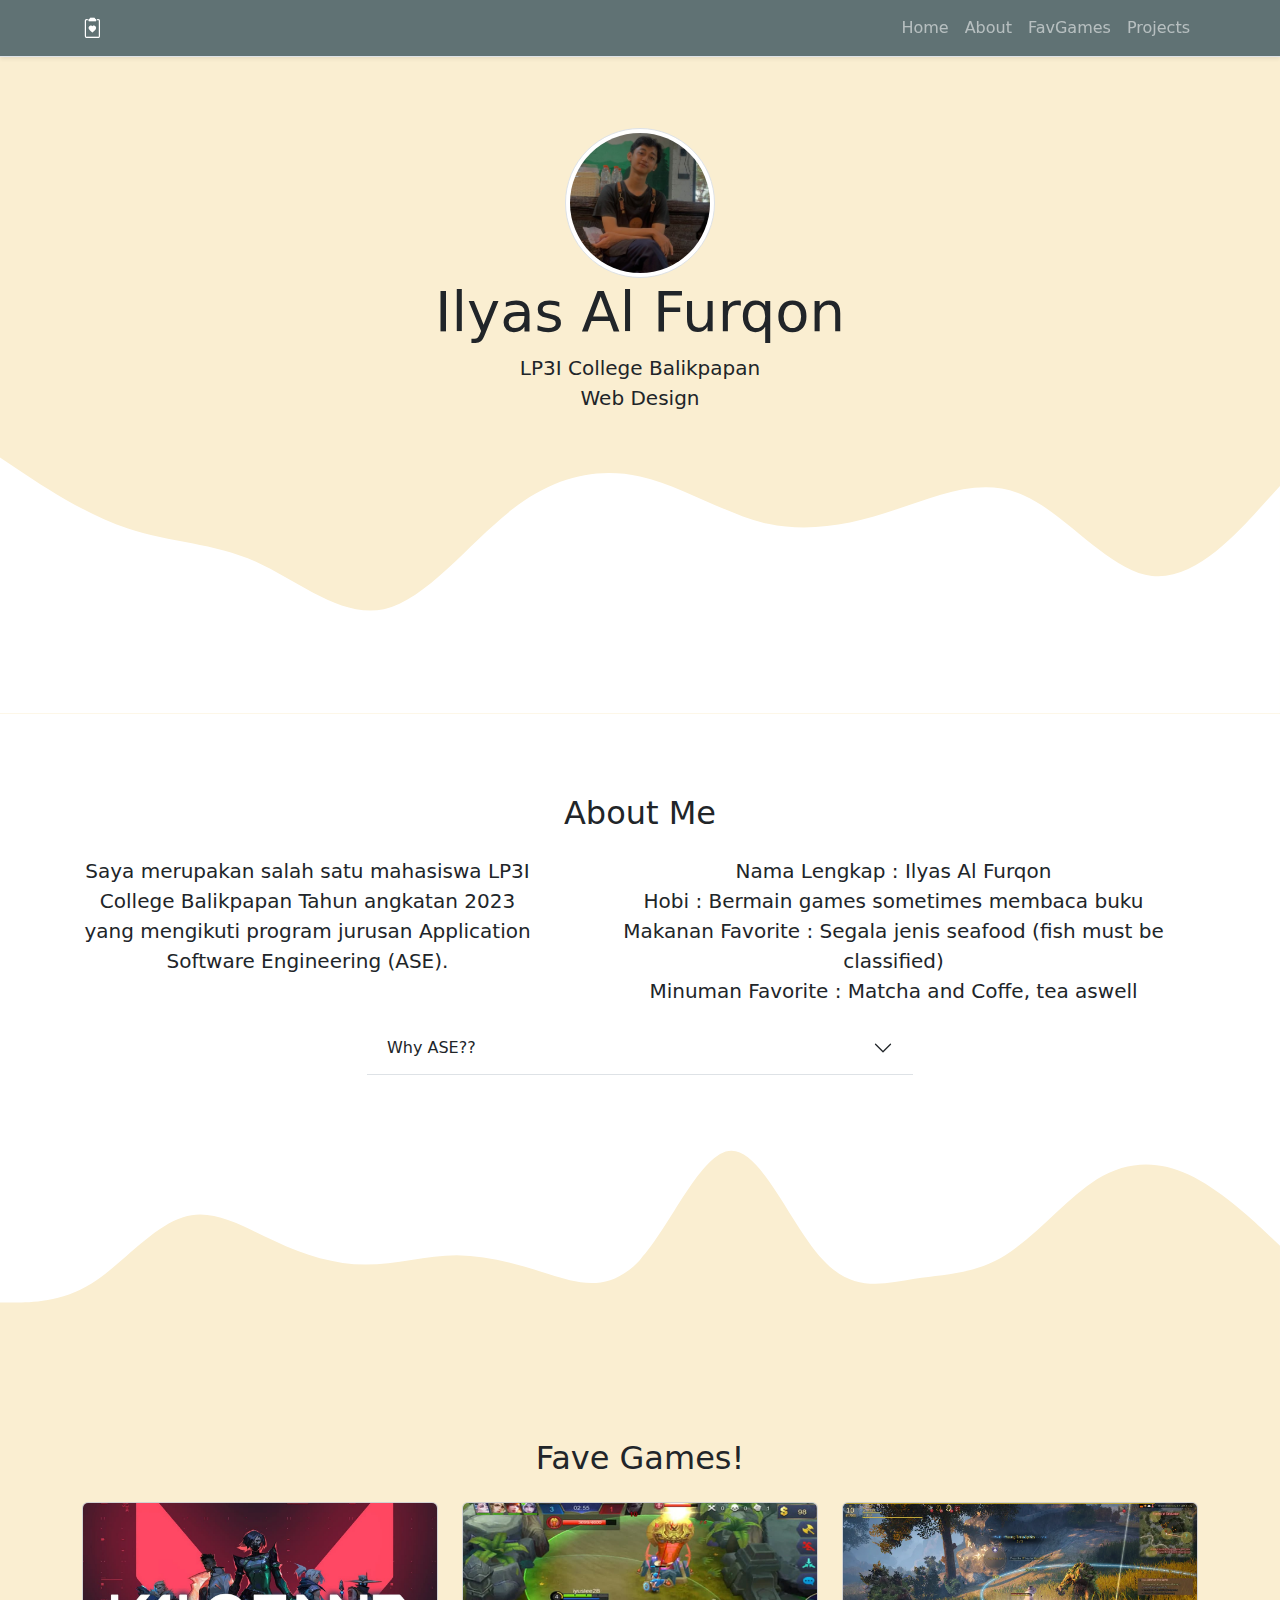
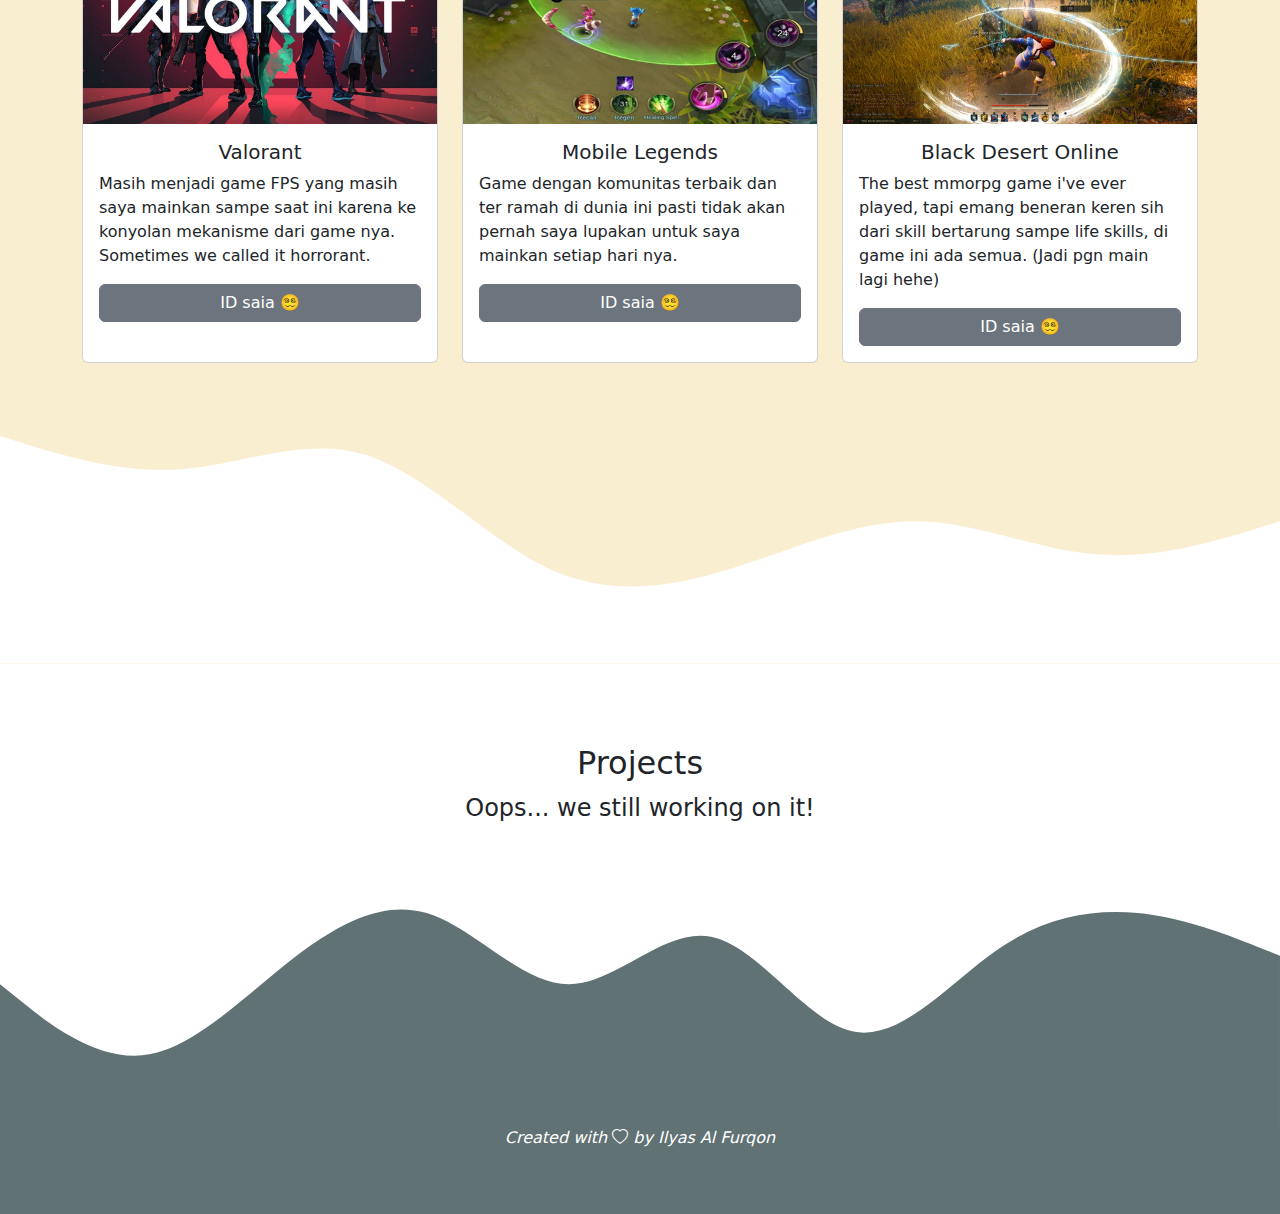
==== index.html @ db79de11 "mengganti nama file index" ====
<!DOCTYPE html>
<html lang="en">
  <head>
    <link rel="stylesheet" href="bootstrap/css/bootstrap.min.css" />
    <link rel="stylesheet" href="https://cdn.jsdelivr.net/npm/bootstrap-icons@1.11.3/font/bootstrap-icons.min.css" />
    <link rel="stylesheet" href="style.css" />
    <meta charset="UTF-8" />
    <meta name="viewport" content="width=device-width, initial-scale=1" />
    <title>AboutMe</title>
  </head>
  <body>
    <!-- NAVBAR -->
    <nav class="navbar navbar-expand-lg navbar-dark navbar border-bottom border-body shadow-sm fixed-top" style="background-color: #607274">
      <div class="container">
        <a class="navbar-brand" href="index.html"><i class="bi bi-clipboard2-heart text-center text"></i> </a>
        <button class="navbar-toggler" type="button" data-bs-toggle="collapse" data-bs-target="#navbarNav" aria-controls="navbarNav" aria-expanded="false" aria-label="Toggle navigation">
          <span class="navbar-toggler-icon"></span>
        </button>
        <div class="collapse navbar-collapse" id="navbarNav">
          <ul class="navbar-nav ms-auto">
            <li class="nav-item">
              <a class="nav-link" aria-current="page" href="index.html">Home</a>
            </li>
            <li class="nav-item">
              <a class="nav-link" aria-current="page" href="#about">About</a>
            </li>
            <li class="nav-item">
              <a class="nav-link" href="#card">FavGames</a>
            </li>
            <li class="nav-item">
              <a class="nav-link" href="#project">Projects</a>
            </li>
          </ul>
        </div>
      </div>
    </nav>
    <!-- NAVBAR END -->

    <!-- Jumbotron -->
    <section class="jumbotron text-center">
      <img class="rounded-circle img-thumbnail" src="assets/pinsen.jpg" alt="Ilyas Al Furqon" width="150" height="150" />
      <h1 class="display-4">Ilyas Al Furqon</h1>
      <p class="lead fs-5">LP3I College Balikpapan <br />Web Design</p>
      <svg xmlns="http://www.w3.org/2000/svg" viewBox="0 0 1440 320">
        <path
          fill="#ffffff"
          fill-opacity="1"
          d="M0,32L24,48C48,64,96,96,144,112C192,128,240,128,288,149.3C336,171,384,213,432,202.7C480,192,528,128,576,90.7C624,53,672,43,720,53.3C768,64,816,96,864,106.7C912,117,960,107,1008,90.7C1056,75,1104,53,1152,74.7C1200,96,1248,160,1296,165.3C1344,171,1392,117,1416,90.7L1440,64L1440,320L1416,320C1392,320,1344,320,1296,320C1248,320,1200,320,1152,320C1104,320,1056,320,1008,320C960,320,912,320,864,320C816,320,768,320,720,320C672,320,624,320,576,320C528,320,480,320,432,320C384,320,336,320,288,320C240,320,192,320,144,320C96,320,48,320,24,320L0,320Z"
        ></path>
      </svg>
    </section>
    <!-- JUMBOTRON END -->

    <!-- ABOUT -->
    <section id="about">
      <div class="container">
        <div class="row text-center mb-3">
          <div class="col">
            <h2>About Me</h2>
          </div>
        </div>
        <div class="row text-center row justify-content-center fs-5">
          <div class="col-md-5">
            <p>Saya merupakan salah satu mahasiswa LP3I College Balikpapan Tahun angkatan 2023 yang mengikuti program jurusan Application Software Engineering (ASE).</p>
          </div>
          <div class="col-md-7">
            <ul type="none">
              <li>Nama Lengkap : Ilyas Al Furqon</li>
              <li>Hobi : Bermain games sometimes membaca buku</li>
              <li>Makanan Favorite : Segala jenis seafood (fish must be classified)</li>
              <li>Minuman Favorite : Matcha and Coffe, tea aswell</li>
            </ul>
          </div>
          <!-- ACCORDION -->
          <div class="col-md-6">
            <div class="accordion accordion-flush" id="accordionFlushExample">
              <div class="accordion-item">
                <h2 class="accordion-header">
                  <button class="accordion-button collapsed" type="button" data-bs-toggle="collapse" data-bs-target="#flush-collapseOne" aria-expanded="false" aria-controls="flush-collapseOne">Why ASE??</button>
                </h2>
              </div>
              <div id="flush-collapseOne" class="accordion-collapse collapse" data-bs-parent="#accordionFlushExample">
                <div class="accordion-body">
                  Karena saya suka komputer, saya ingin tahu bagaimana cara seorang manusia bisa membuat sebuah program, saya ingin tahu bagaimana seseorang menemukan hal baru yang mungkin saja ide itu tidak pernah terpikirkan oleh manusia
                  manusia lain bahkan di cap remeh oleh orang lain.
                </div>
              </div>
            </div>
          </div>
          <!-- ACCORDION END -->
        </div>
      </div>
      <svg xmlns="http://www.w3.org/2000/svg" viewBox="0 0 1440 320">
        <path
          fill="#FAEED1"
          fill-opacity="1"
          d="M0,256L17.1,256C34.3,256,69,256,103,234.7C137.1,213,171,171,206,160C240,149,274,171,309,186.7C342.9,203,377,213,411,213.3C445.7,213,480,203,514,202.7C548.6,203,583,213,617,224C651.4,235,686,245,720,208C754.3,171,789,85,823,85.3C857.1,85,891,171,926,208C960,245,994,235,1029,229.3C1062.9,224,1097,224,1131,202.7C1165.7,181,1200,139,1234,117.3C1268.6,96,1303,96,1337,112C1371.4,128,1406,160,1423,176L1440,192L1440,320L1422.9,320C1405.7,320,1371,320,1337,320C1302.9,320,1269,320,1234,320C1200,320,1166,320,1131,320C1097.1,320,1063,320,1029,320C994.3,320,960,320,926,320C891.4,320,857,320,823,320C788.6,320,754,320,720,320C685.7,320,651,320,617,320C582.9,320,549,320,514,320C480,320,446,320,411,320C377.1,320,343,320,309,320C274.3,320,240,320,206,320C171.4,320,137,320,103,320C68.6,320,34,320,17,320L0,320Z"
        ></path>
      </svg>
    </section>
    <!-- ABOUT END -->

    <!-- CARD -->
    <section id="card">
      <div class="container">
        <div class="row text-center mb-3">
          <div class="col">
            <h2>Fave Games!</h2>
          </div>
        </div>
        <div class="row">
          <!-- CARD 1 -->
          <div class="col-md-4 mb-3">
            <div class="card h-100">
              <img src="assets/gamespic/paloran.jpg" class="card-img-top" alt="Valorant" />
              <div class="card-body">
                <h5 class="card-text text-center">Valorant</h5>
                <p>Masih menjadi game FPS yang masih saya mainkan sampe saat ini karena ke konyolan mekanisme dari game nya. Sometimes we called it horrorant.</p>
                <button type="button" class="btn btn-secondary col-12" data-bs-container="body" data-bs-toggle="popover" data-bs-placement="bottom" data-bs-content="7zUcon#deez">ID saia 😵‍💫</button>
              </div>
            </div>
          </div>

          <!-- CARD 1 END -->
          <!-- CARD 2 -->
          <div class="col-md-4 mb-3">
            <div class="card h-100">
              <img src="assets/gamespic/mobellejen.jpg" class="card-img-top" alt="MobileLegends" />
              <div class="card-body">
                <h5 class="card-text text-center">Mobile Legends</h5>
                <p>Game dengan komunitas terbaik dan ter ramah di dunia ini pasti tidak akan pernah saya lupakan untuk saya mainkan setiap hari nya.</p>
                <button type="button" class="btn btn-secondary col-12" data-bs-container="body" data-bs-toggle="popover" data-bs-placement="bottom" data-bs-content="467672935">ID saia 😵‍💫</button>
              </div>
            </div>
          </div>
          <!-- CARD 2 END -->
          <!-- CARD 3 -->
          <div class="col-md-4 mb-3">
            <div class="card h-100">
              <img src="assets/gamespic/bdo.webp" class="card-img-top" alt="BlackDesertOnline" />
              <div class="card-body">
                <h5 class="card-text text-center">Black Desert Online</h5>
                <p>The best mmorpg game i've ever played, tapi emang beneran keren sih dari skill bertarung sampe life skills, di game ini ada semua. (Jadi pgn main lagi hehe)</p>
                <button type="button" class="btn btn-secondary col-12" data-bs-container="body" data-bs-toggle="popover" data-bs-placement="bottom" data-bs-content="1069206652(on steam)">ID saia 😵‍💫</button>
              </div>
            </div>
            <!-- CARD 3 END -->
          </div>
        </div>
      </div>
      <svg xmlns="http://www.w3.org/2000/svg" viewBox="0 0 1440 320">
        <path
          fill="#ffffff"
          fill-opacity="1"
          d="M0,64L34.3,74.7C68.6,85,137,107,206,101.3C274.3,96,343,64,411,85.3C480,107,549,181,617,213.3C685.7,245,754,235,823,213.3C891.4,192,960,160,1029,160C1097.1,160,1166,192,1234,197.3C1302.9,203,1371,181,1406,170.7L1440,160L1440,320L1405.7,320C1371.4,320,1303,320,1234,320C1165.7,320,1097,320,1029,320C960,320,891,320,823,320C754.3,320,686,320,617,320C548.6,320,480,320,411,320C342.9,320,274,320,206,320C137.1,320,69,320,34,320L0,320Z"
        ></path>
      </svg>
    </section>
    <!-- CARD END -->

    <!-- PROJECTS -->
    <section id="project">
      <div class="text-center mb-3">
        <div class="col">
          <h2>Projects</h2>
        </div>
        <div class="col fs-4">
          <p>Oops... we still working on it!</p>
        </div>
      </div>
      <svg xmlns="http://www.w3.org/2000/svg" viewBox="0 0 1440 320">
        <path
          fill="#607274"
          fill-opacity="1"
          d="M0,160L26.7,181.3C53.3,203,107,245,160,240C213.3,235,267,181,320,138.7C373.3,96,427,64,480,80C533.3,96,587,160,640,160C693.3,160,747,96,800,106.7C853.3,117,907,203,960,213.3C1013.3,224,1067,160,1120,122.7C1173.3,85,1227,75,1280,80C1333.3,85,1387,107,1413,117.3L1440,128L1440,320L1413.3,320C1386.7,320,1333,320,1280,320C1226.7,320,1173,320,1120,320C1066.7,320,1013,320,960,320C906.7,320,853,320,800,320C746.7,320,693,320,640,320C586.7,320,533,320,480,320C426.7,320,373,320,320,320C266.7,320,213,320,160,320C106.7,320,53,320,27,320L0,320Z"
        ></path>
      </svg>
    </section>
    <!-- PROJECTS END -->

    <!-- FOOTER -->
    <footer class="text-white pb-5" style="background-color: #607274">
      <p class="text-center">
        <i>
          Created with <i class="bi bi-heart"></i> by
          <a href="https://www.instagram.com/ilyucon/" class="link-offset-2 link-offset-3-hover link-underline link-underline-opacity-0 link-underline-opacity-75-hover text-white">Ilyas Al Furqon</a>
        </i>
      </p>
    </footer>
    <!-- FOOTER END -->
    <script type="text/javascript" src="https://cdnjs.cloudflare.com/ajax/libs/jquery/3.2.1/jquery.min.js"></script>
    <script type="text/javascript" src="https://cdn.jsdelivr.net/npm/bootstrap@5.0.1/dist/js/bootstrap.bundle.min.js"></script>
    <script type="text/javascript">
      const popoverTriggerList = document.querySelectorAll('[data-bs-toggle="popover"]');
      const popoverList = [...popoverTriggerList].map((popoverTriggerEl) => new bootstrap.Popover(popoverTriggerEl));
    </script>
    <script src="https://cdn.jsdelivr.net/npm/bootstrap@5.3.3/dist/js/bootstrap.bundle.min.js" integrity="sha384-YvpcrYf0tY3lHB60NNkmXc5s9fDVZLESaAA55NDzOxhy9GkcIdslK1eN7N6jIeHz" crossorigin="anonymous"></script>
    <script src="https://cdn.jsdelivr.net/npm/bootstrap@5.3.3/dist/js/bootstrap.bundle.min.js" integrity="sha384-YvpcrYf0tY3lHB60NNkmXc5s9fDVZLESaAA55NDzOxhy9GkcIdslK1eN7N6jIeHz" crossorigin="anonymous"></script>
  </body>
</html>
---- style.css ----
.jumbotron {
  padding-top: 8rem;
  background-color: #faeed1;
}

#card {
  background-color: #faeed1;
}

section {
  padding-top: 5rem;
}
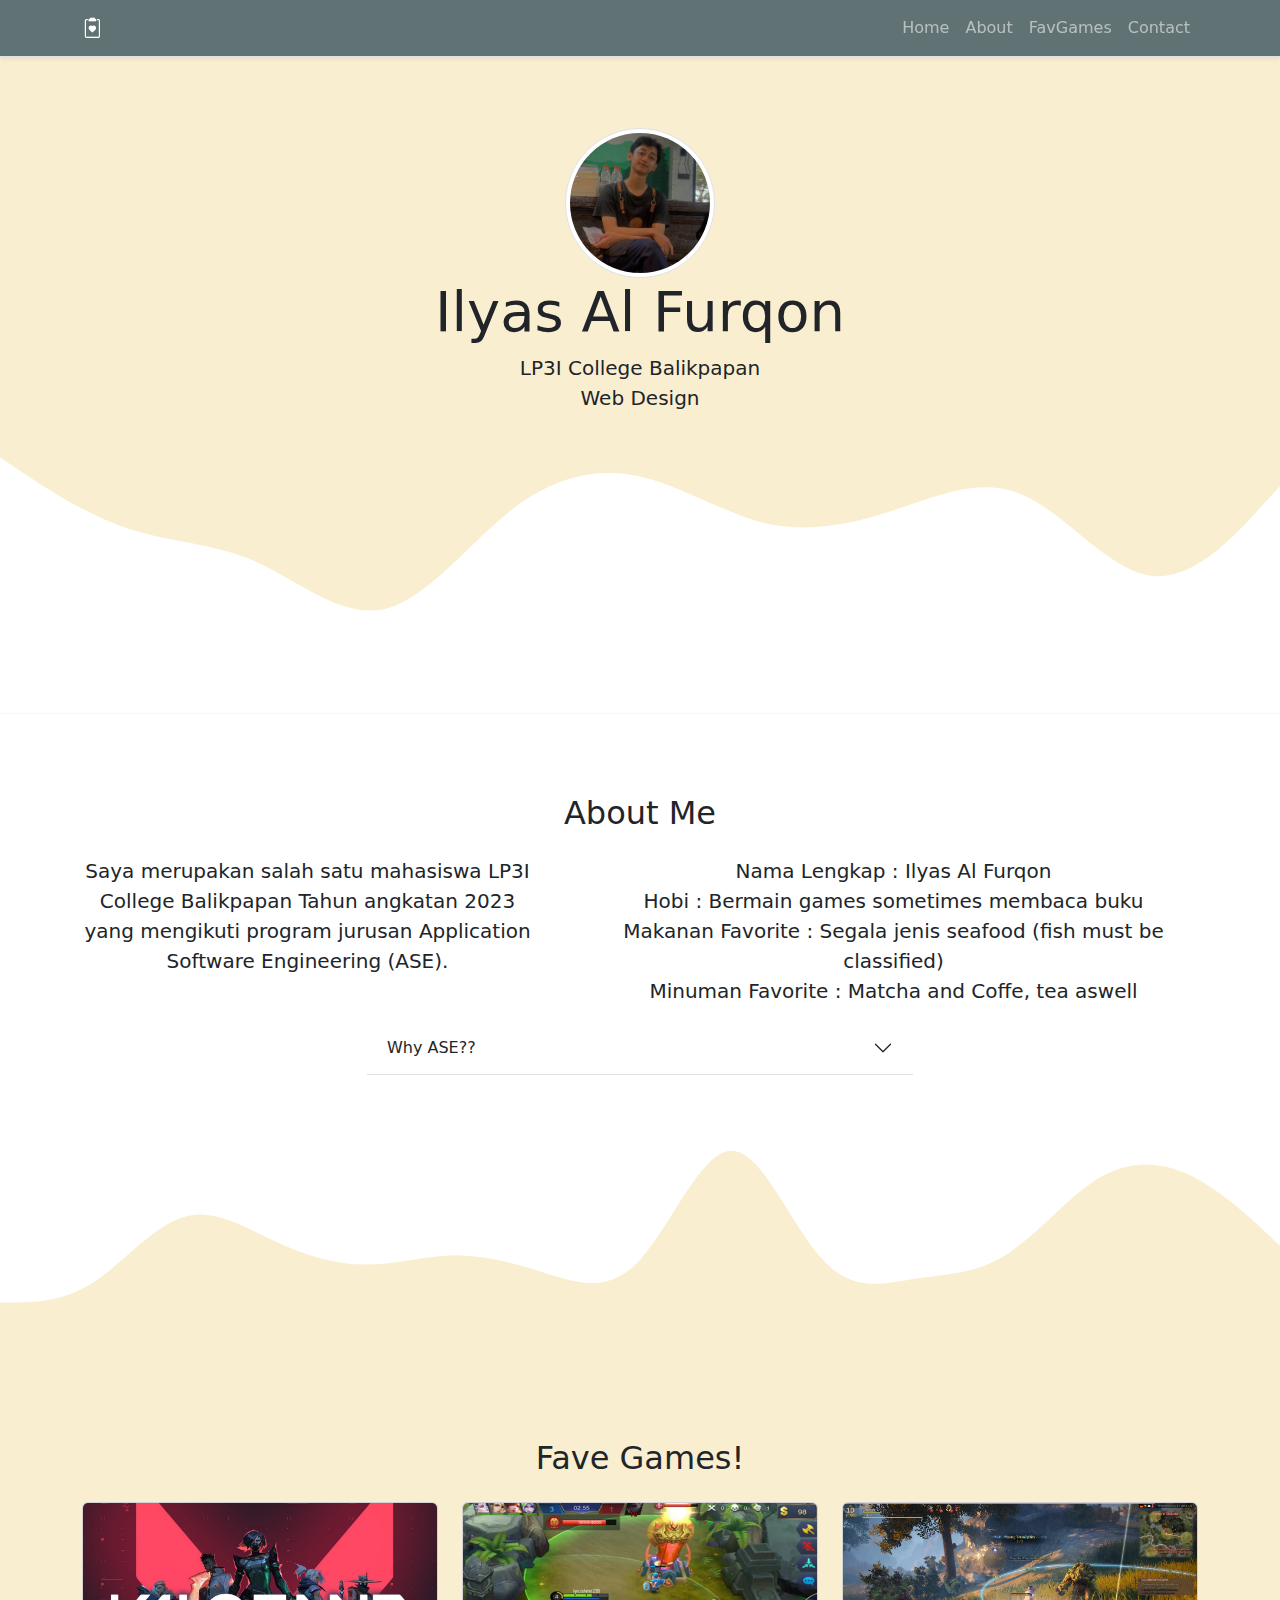
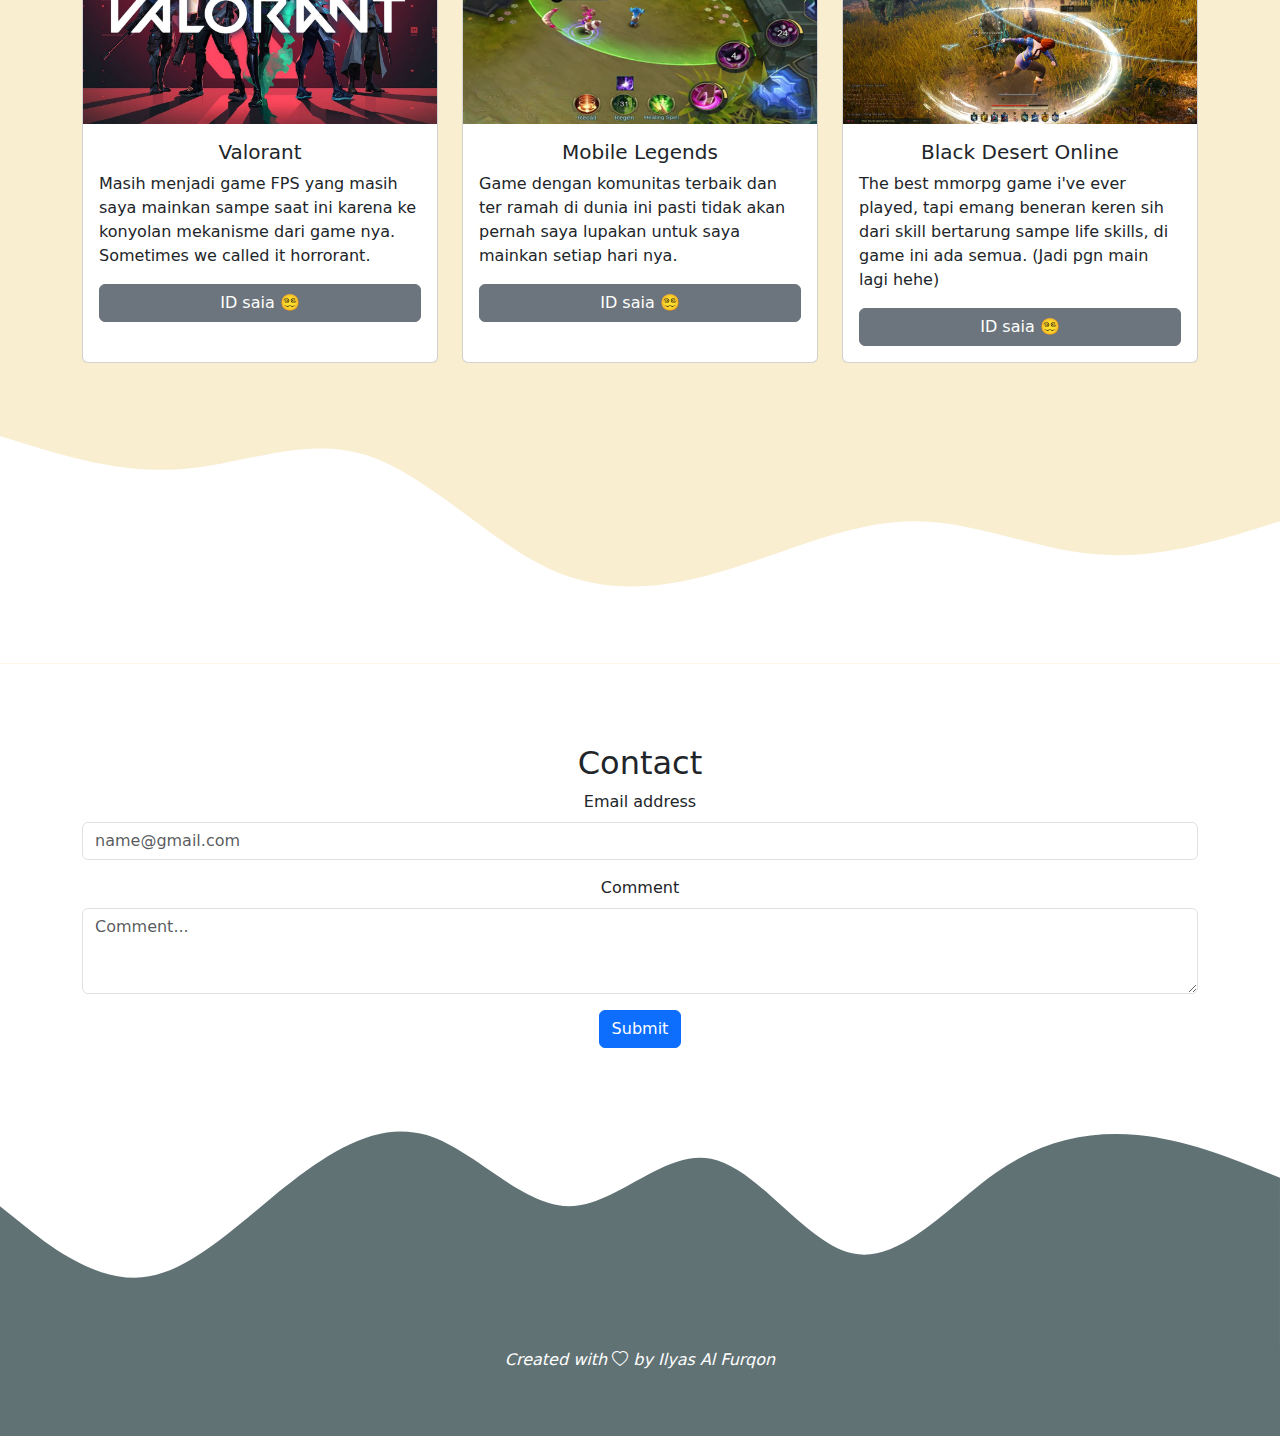
==== commit 9164100c: "menambahkan fitur  pada form contact agar bisa di rekam melalui google sheet" ====
--- a/index.html
+++ b/index.html
@@ -6,7 +6,7 @@
     <link rel="stylesheet" href="style.css" />
     <meta charset="UTF-8" />
     <meta name="viewport" content="width=device-width, initial-scale=1" />
-    <title>AboutMe</title>
+    <title>MyPortofolio</title>
   </head>
   <body>
     <!-- NAVBAR -->
@@ -19,7 +19,7 @@
         <div class="collapse navbar-collapse" id="navbarNav">
           <ul class="navbar-nav ms-auto">
             <li class="nav-item">
-              <a class="nav-link" aria-current="page" href="index.html">Home</a>
+              <a class="nav-link" aria-current="page" href="#jumbotron">Home</a>
             </li>
             <li class="nav-item">
               <a class="nav-link" aria-current="page" href="#about">About</a>
@@ -28,7 +28,7 @@
               <a class="nav-link" href="#card">FavGames</a>
             </li>
             <li class="nav-item">
-              <a class="nav-link" href="#project">Projects</a>
+              <a class="nav-link" href="#contact">Contact</a>
             </li>
           </ul>
         </div>
@@ -37,7 +37,7 @@
     <!-- NAVBAR END -->
 
     <!-- Jumbotron -->
-    <section class="jumbotron text-center">
+    <section id="jumbotron" class="jumbotron text-center">
       <img class="rounded-circle img-thumbnail" src="assets/pinsen.jpg" alt="Ilyas Al Furqon" width="150" height="150" />
       <h1 class="display-4">Ilyas Al Furqon</h1>
       <p class="lead fs-5">LP3I College Balikpapan <br />Web Design</p>
@@ -45,8 +45,7 @@
         <path
           fill="#ffffff"
           fill-opacity="1"
-          d="M0,32L24,48C48,64,96,96,144,112C192,128,240,128,288,149.3C336,171,384,213,432,202.7C480,192,528,128,576,90.7C624,53,672,43,720,53.3C768,64,816,96,864,106.7C912,117,960,107,1008,90.7C1056,75,1104,53,1152,74.7C1200,96,1248,160,1296,165.3C1344,171,1392,117,1416,90.7L1440,64L1440,320L1416,320C1392,320,1344,320,1296,320C1248,320,1200,320,1152,320C1104,320,1056,320,1008,320C960,320,912,320,864,320C816,320,768,320,720,320C672,320,624,320,576,320C528,320,480,320,432,320C384,320,336,320,288,320C240,320,192,320,144,320C96,320,48,320,24,320L0,320Z"
-        ></path>
+          d="M0,32L24,48C48,64,96,96,144,112C192,128,240,128,288,149.3C336,171,384,213,432,202.7C480,192,528,128,576,90.7C624,53,672,43,720,53.3C768,64,816,96,864,106.7C912,117,960,107,1008,90.7C1056,75,1104,53,1152,74.7C1200,96,1248,160,1296,165.3C1344,171,1392,117,1416,90.7L1440,64L1440,320L1416,320C1392,320,1344,320,1296,320C1248,320,1200,320,1152,320C1104,320,1056,320,1008,320C960,320,912,320,864,320C816,320,768,320,720,320C672,320,624,320,576,320C528,320,480,320,432,320C384,320,336,320,288,320C240,320,192,320,144,320C96,320,48,320,24,320L0,320Z"></path>
       </svg>
     </section>
     <!-- JUMBOTRON END -->
@@ -94,8 +93,7 @@
         <path
           fill="#FAEED1"
           fill-opacity="1"
-          d="M0,256L17.1,256C34.3,256,69,256,103,234.7C137.1,213,171,171,206,160C240,149,274,171,309,186.7C342.9,203,377,213,411,213.3C445.7,213,480,203,514,202.7C548.6,203,583,213,617,224C651.4,235,686,245,720,208C754.3,171,789,85,823,85.3C857.1,85,891,171,926,208C960,245,994,235,1029,229.3C1062.9,224,1097,224,1131,202.7C1165.7,181,1200,139,1234,117.3C1268.6,96,1303,96,1337,112C1371.4,128,1406,160,1423,176L1440,192L1440,320L1422.9,320C1405.7,320,1371,320,1337,320C1302.9,320,1269,320,1234,320C1200,320,1166,320,1131,320C1097.1,320,1063,320,1029,320C994.3,320,960,320,926,320C891.4,320,857,320,823,320C788.6,320,754,320,720,320C685.7,320,651,320,617,320C582.9,320,549,320,514,320C480,320,446,320,411,320C377.1,320,343,320,309,320C274.3,320,240,320,206,320C171.4,320,137,320,103,320C68.6,320,34,320,17,320L0,320Z"
-        ></path>
+          d="M0,256L17.1,256C34.3,256,69,256,103,234.7C137.1,213,171,171,206,160C240,149,274,171,309,186.7C342.9,203,377,213,411,213.3C445.7,213,480,203,514,202.7C548.6,203,583,213,617,224C651.4,235,686,245,720,208C754.3,171,789,85,823,85.3C857.1,85,891,171,926,208C960,245,994,235,1029,229.3C1062.9,224,1097,224,1131,202.7C1165.7,181,1200,139,1234,117.3C1268.6,96,1303,96,1337,112C1371.4,128,1406,160,1423,176L1440,192L1440,320L1422.9,320C1405.7,320,1371,320,1337,320C1302.9,320,1269,320,1234,320C1200,320,1166,320,1131,320C1097.1,320,1063,320,1029,320C994.3,320,960,320,926,320C891.4,320,857,320,823,320C788.6,320,754,320,720,320C685.7,320,651,320,617,320C582.9,320,549,320,514,320C480,320,446,320,411,320C377.1,320,343,320,309,320C274.3,320,240,320,206,320C171.4,320,137,320,103,320C68.6,320,34,320,17,320L0,320Z"></path>
       </svg>
     </section>
     <!-- ABOUT END -->
@@ -152,31 +150,55 @@
         <path
           fill="#ffffff"
           fill-opacity="1"
-          d="M0,64L34.3,74.7C68.6,85,137,107,206,101.3C274.3,96,343,64,411,85.3C480,107,549,181,617,213.3C685.7,245,754,235,823,213.3C891.4,192,960,160,1029,160C1097.1,160,1166,192,1234,197.3C1302.9,203,1371,181,1406,170.7L1440,160L1440,320L1405.7,320C1371.4,320,1303,320,1234,320C1165.7,320,1097,320,1029,320C960,320,891,320,823,320C754.3,320,686,320,617,320C548.6,320,480,320,411,320C342.9,320,274,320,206,320C137.1,320,69,320,34,320L0,320Z"
-        ></path>
+          d="M0,64L34.3,74.7C68.6,85,137,107,206,101.3C274.3,96,343,64,411,85.3C480,107,549,181,617,213.3C685.7,245,754,235,823,213.3C891.4,192,960,160,1029,160C1097.1,160,1166,192,1234,197.3C1302.9,203,1371,181,1406,170.7L1440,160L1440,320L1405.7,320C1371.4,320,1303,320,1234,320C1165.7,320,1097,320,1029,320C960,320,891,320,823,320C754.3,320,686,320,617,320C548.6,320,480,320,411,320C342.9,320,274,320,206,320C137.1,320,69,320,34,320L0,320Z"></path>
       </svg>
     </section>
     <!-- CARD END -->
 
-    <!-- PROJECTS -->
-    <section id="project">
-      <div class="text-center mb-3">
-        <div class="col">
-          <h2>Projects</h2>
-        </div>
-        <div class="col fs-4">
-          <p>Oops... we still working on it!</p>
-        </div>
-      </div>
-      <svg xmlns="http://www.w3.org/2000/svg" viewBox="0 0 1440 320">
-        <path
-          fill="#607274"
-          fill-opacity="1"
-          d="M0,160L26.7,181.3C53.3,203,107,245,160,240C213.3,235,267,181,320,138.7C373.3,96,427,64,480,80C533.3,96,587,160,640,160C693.3,160,747,96,800,106.7C853.3,117,907,203,960,213.3C1013.3,224,1067,160,1120,122.7C1173.3,85,1227,75,1280,80C1333.3,85,1387,107,1413,117.3L1440,128L1440,320L1413.3,320C1386.7,320,1333,320,1280,320C1226.7,320,1173,320,1120,320C1066.7,320,1013,320,960,320C906.7,320,853,320,800,320C746.7,320,693,320,640,320C586.7,320,533,320,480,320C426.7,320,373,320,320,320C266.7,320,213,320,160,320C106.7,320,53,320,27,320L0,320Z"
-        ></path>
-      </svg>
-    </section>
-    <!-- PROJECTS END -->
+    <!-- Contact -->
+    <div class="container">
+      <section id="contact">
+        <div class="text-center mb-3">
+          <div class="col">
+            <h2>Contact</h2>
+          </div>
+          <div class="col">
+            <div class="alert alert-success alert-dismissible fade show d-none my-alert" role="alert">
+              <strong>Terima Kasih! </strong>Pesan anda telah kami terima.
+              <button type="button" class="btn-close" data-bs-dismiss="alert" aria-label="Close"></button>
+            </div>
+            <div class="alert alert-success alert-dismissible fade show d-none my-alert-fail" role="alert">
+              Uh oh sepertinya pesan anda gagal terkirim.
+              <button type="button" class="btn-close" data-bs-dismiss="alert" aria-label="Close"></button>
+            </div>
+            <form name="contact-form">
+              <div class="mb-3">
+                <label for="exampleFormControlInput1" class="form-label">Email address</label>
+                <input type="email" class="form-control" id="exampleFormControlInput1" placeholder="name@gmail.com" name="email" />
+              </div>
+              <div class="mb-3">
+                <label for="exampleFormControlTextarea1" class="form-label">Comment</label>
+                <textarea class="form-control" id="exampleFormControlTextarea1" rows="3" placeholder="Comment..." name="pesan"></textarea>
+              </div>
+              <div class="text-center">
+                <button type="submit" class="btn btn-primary btn-kirim">Submit</button>
+                <button class="btn btn-primary btn-loading d-none" type="button" disabled>
+                  <span class="spinner-border spinner-border-sm" aria-hidden="true"></span>
+                  <span role="status">Loading...</span>
+                </button>
+              </div>
+            </form>
+          </div>
+        </div>
+      </section>
+    </div>
+    <svg xmlns="http://www.w3.org/2000/svg" viewBox="0 0 1440 320">
+      <path
+        fill="#607274"
+        fill-opacity="1"
+        d="M0,160L26.7,181.3C53.3,203,107,245,160,240C213.3,235,267,181,320,138.7C373.3,96,427,64,480,80C533.3,96,587,160,640,160C693.3,160,747,96,800,106.7C853.3,117,907,203,960,213.3C1013.3,224,1067,160,1120,122.7C1173.3,85,1227,75,1280,80C1333.3,85,1387,107,1413,117.3L1440,128L1440,320L1413.3,320C1386.7,320,1333,320,1280,320C1226.7,320,1173,320,1120,320C1066.7,320,1013,320,960,320C906.7,320,853,320,800,320C746.7,320,693,320,640,320C586.7,320,533,320,480,320C426.7,320,373,320,320,320C266.7,320,213,320,160,320C106.7,320,53,320,27,320L0,320Z"></path>
+    </svg>
+    <!-- Contact END -->
 
     <!-- FOOTER -->
     <footer class="text-white pb-5" style="background-color: #607274">
@@ -196,5 +218,37 @@
     </script>
     <script src="https://cdn.jsdelivr.net/npm/bootstrap@5.3.3/dist/js/bootstrap.bundle.min.js" integrity="sha384-YvpcrYf0tY3lHB60NNkmXc5s9fDVZLESaAA55NDzOxhy9GkcIdslK1eN7N6jIeHz" crossorigin="anonymous"></script>
     <script src="https://cdn.jsdelivr.net/npm/bootstrap@5.3.3/dist/js/bootstrap.bundle.min.js" integrity="sha384-YvpcrYf0tY3lHB60NNkmXc5s9fDVZLESaAA55NDzOxhy9GkcIdslK1eN7N6jIeHz" crossorigin="anonymous"></script>
+    <script>
+      const scriptURL = "https://script.google.com/macros/s/AKfycbzDjHyi0f6WEN12GKYAP1CDTFyyW_0yK6UEfBrc_vz7vjR2PF-uG0wuFGI6hZzxLvMe/exec";
+      const form = document.forms["contact-form"];
+      const btnKirim = document.querySelector(".btn-kirim");
+      const btnLoading = document.querySelector(".btn-loading");
+      const myAlert = document.querySelector(".my-alert");
+      const myAlertFail = document.querySelector("my-alert-fail");
+
+      form.addEventListener("submit", (e) => {
+        e.preventDefault();
+        // ketika tombol submit di klik
+        // tampilkan tombol loading hilangkan tombol kirim
+        btnLoading.classList.toggle("d-none");
+        btnKirim.classList.toggle("d-none");
+        fetch(scriptURL, { method: "POST", body: new FormData(form) })
+          .then((response) => {
+            // tampilkan tombol kirim, hilangkan tombol loading
+            btnLoading.classList.toggle("d-none");
+            btnKirim.classList.toggle("d-none");
+            // tampilkan alert pesan jika success
+            myAlert.classList.toggle("d-none");
+            // reset form
+            form.reset();
+            console.log("Success!", response);
+          })
+          .catch((error) => {
+            // tampilkan alert pesan jika failed
+            myAlertFail.classList.toggle("d-none");
+            console.error("Error!", error.message);
+          });
+      });
+    </script>
   </body>
 </html>
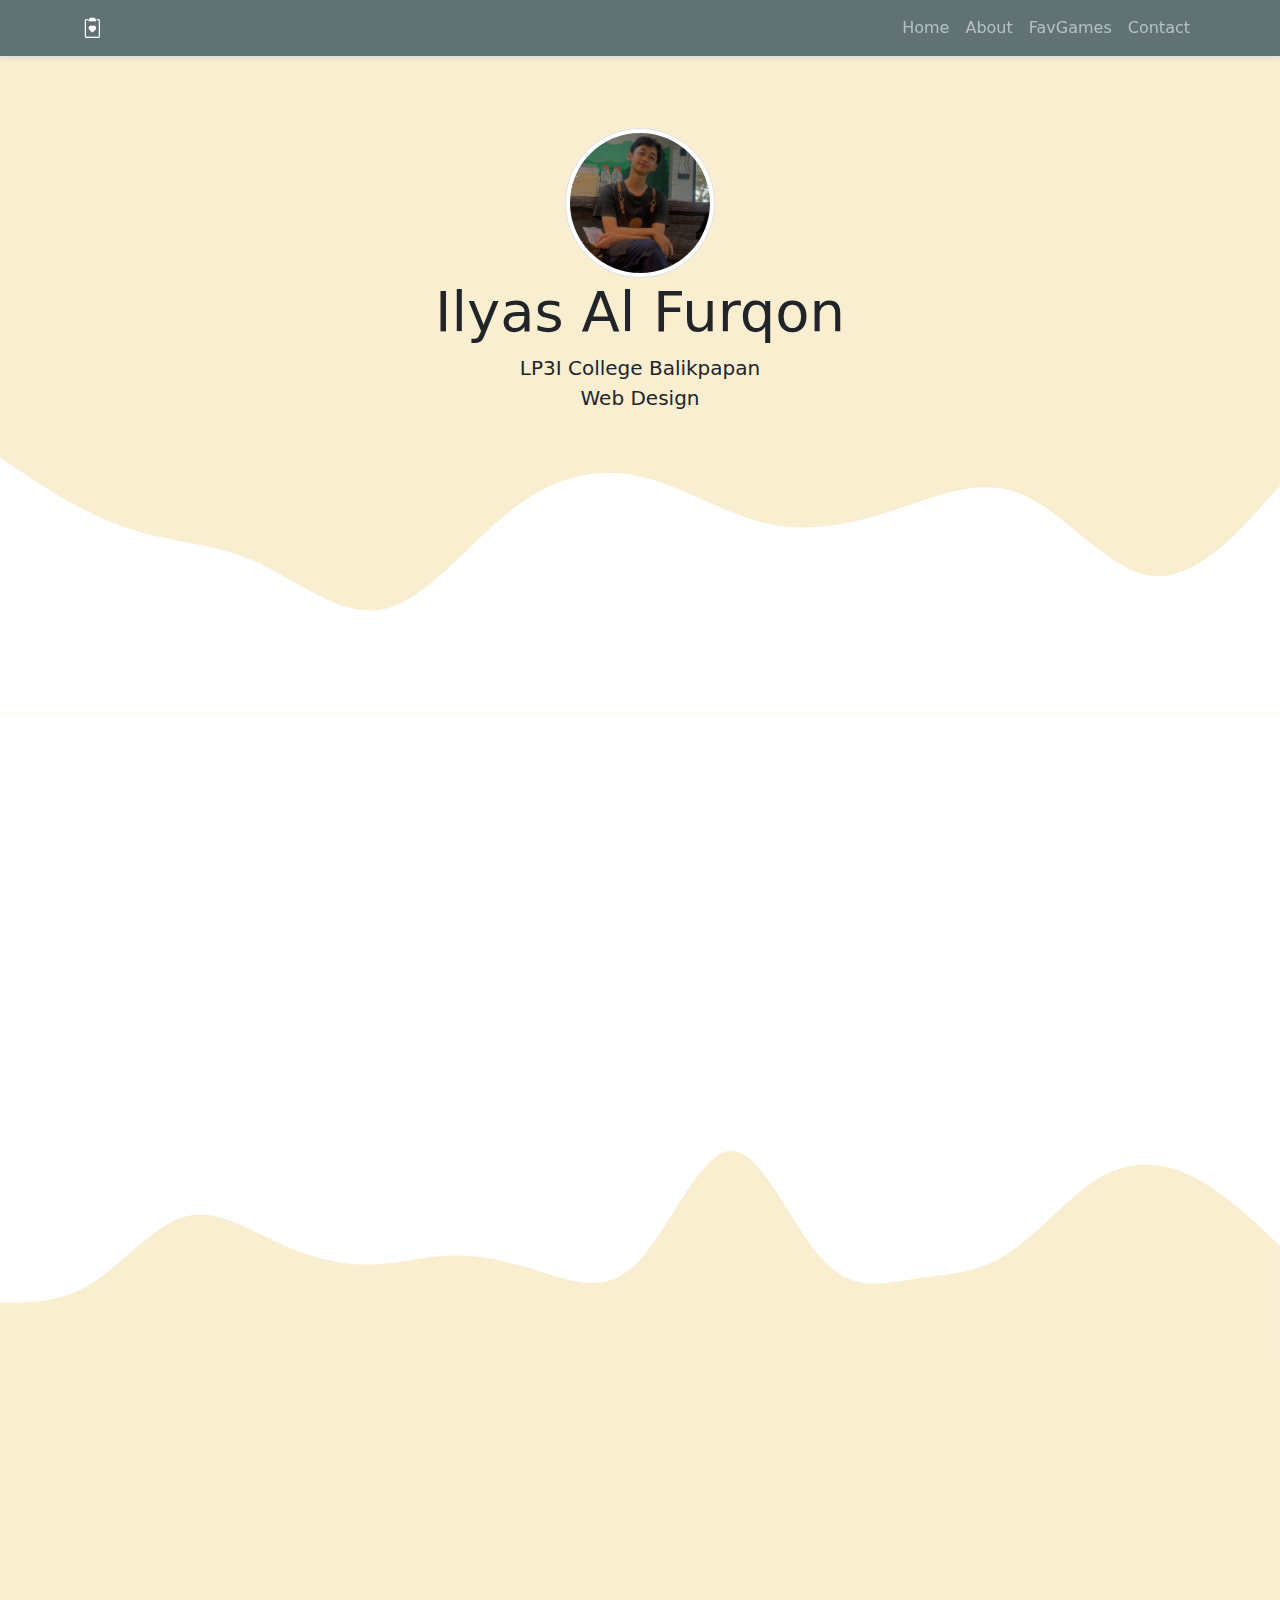
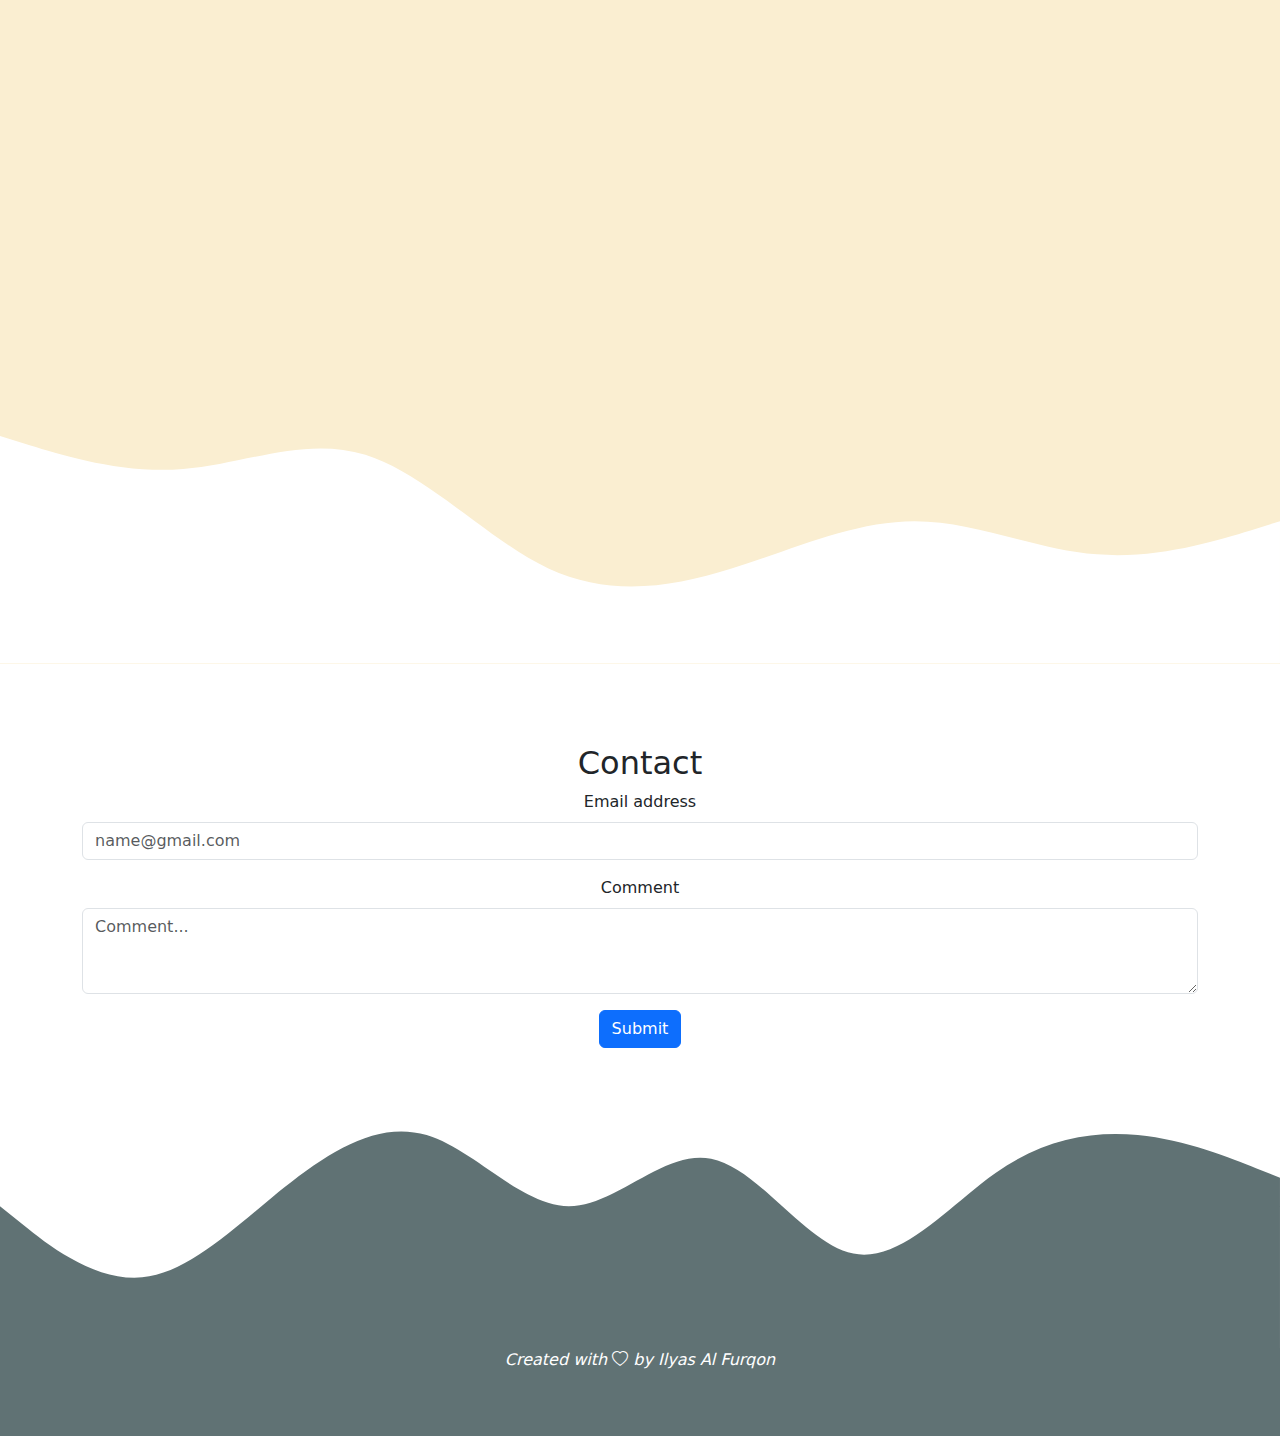
==== commit d1e8c7e8: "menambahkan aos pada halaman index" ====
--- a/index.html
+++ b/index.html
@@ -1,12 +1,13 @@
 <!DOCTYPE html>
 <html lang="en">
   <head>
-    <link rel="stylesheet" href="bootstrap/css/bootstrap.min.css" />
-    <link rel="stylesheet" href="https://cdn.jsdelivr.net/npm/bootstrap-icons@1.11.3/font/bootstrap-icons.min.css" />
-    <link rel="stylesheet" href="style.css" />
     <meta charset="UTF-8" />
     <meta name="viewport" content="width=device-width, initial-scale=1" />
     <title>MyPortofolio</title>
+    <link rel="stylesheet" href="bootstrap/css/bootstrap.min.css" />
+    <link rel="stylesheet" href="https://cdn.jsdelivr.net/npm/bootstrap-icons@1.11.3/font/bootstrap-icons.min.css" />
+    <link rel="stylesheet" href="https://unpkg.com/aos@next/dist/aos.css" />
+    <link rel="stylesheet" href="style.css" />
   </head>
   <body>
     <!-- NAVBAR -->
@@ -54,15 +55,15 @@
     <section id="about">
       <div class="container">
         <div class="row text-center mb-3">
-          <div class="col">
+          <div class="col" data-aos="fade-down" data-aos-offset="300">
             <h2>About Me</h2>
           </div>
         </div>
         <div class="row text-center row justify-content-center fs-5">
-          <div class="col-md-5">
+          <div class="col-md-5" data-aos="fade-right" data-aos-delay="100">
             <p>Saya merupakan salah satu mahasiswa LP3I College Balikpapan Tahun angkatan 2023 yang mengikuti program jurusan Application Software Engineering (ASE).</p>
           </div>
-          <div class="col-md-7">
+          <div class="col-md-7" data-aos="fade-left" data-aos-delay="100">
             <ul type="none">
               <li>Nama Lengkap : Ilyas Al Furqon</li>
               <li>Hobi : Bermain games sometimes membaca buku</li>
@@ -71,7 +72,7 @@
             </ul>
           </div>
           <!-- ACCORDION -->
-          <div class="col-md-6">
+          <div class="col-md-6" data-aos="fade-up">
             <div class="accordion accordion-flush" id="accordionFlushExample">
               <div class="accordion-item">
                 <h2 class="accordion-header">
@@ -102,13 +103,13 @@
     <section id="card">
       <div class="container">
         <div class="row text-center mb-3">
-          <div class="col">
+          <div class="col" data-aos="zoom-in">
             <h2>Fave Games!</h2>
           </div>
         </div>
         <div class="row">
           <!-- CARD 1 -->
-          <div class="col-md-4 mb-3">
+          <div class="col-md-4 mb-3" data-aos="zoom-in-right">
             <div class="card h-100">
               <img src="assets/gamespic/paloran.jpg" class="card-img-top" alt="Valorant" />
               <div class="card-body">
@@ -118,10 +119,10 @@
               </div>
             </div>
           </div>
-
           <!-- CARD 1 END -->
+
           <!-- CARD 2 -->
-          <div class="col-md-4 mb-3">
+          <div class="col-md-4 mb-3" data-aos="zoom-out">
             <div class="card h-100">
               <img src="assets/gamespic/mobellejen.jpg" class="card-img-top" alt="MobileLegends" />
               <div class="card-body">
@@ -132,8 +133,9 @@
             </div>
           </div>
           <!-- CARD 2 END -->
+
           <!-- CARD 3 -->
-          <div class="col-md-4 mb-3">
+          <div class="col-md-4 mb-3" data-aos="zoom-in-left">
             <div class="card h-100">
               <img src="assets/gamespic/bdo.webp" class="card-img-top" alt="BlackDesertOnline" />
               <div class="card-body">
@@ -218,6 +220,17 @@
     </script>
     <script src="https://cdn.jsdelivr.net/npm/bootstrap@5.3.3/dist/js/bootstrap.bundle.min.js" integrity="sha384-YvpcrYf0tY3lHB60NNkmXc5s9fDVZLESaAA55NDzOxhy9GkcIdslK1eN7N6jIeHz" crossorigin="anonymous"></script>
     <script src="https://cdn.jsdelivr.net/npm/bootstrap@5.3.3/dist/js/bootstrap.bundle.min.js" integrity="sha384-YvpcrYf0tY3lHB60NNkmXc5s9fDVZLESaAA55NDzOxhy9GkcIdslK1eN7N6jIeHz" crossorigin="anonymous"></script>
+
+    <!-- AOS -->
+    <script src="https://unpkg.com/aos@next/dist/aos.js"></script>
+    <script>
+      AOS.init({
+        once: true, // whether animation should happen only once - while scrolling down
+      });
+    </script>
+    <!-- AOS -->
+
+    <!-- FORM -->
     <script>
       const scriptURL = "https://script.google.com/macros/s/AKfycbzDjHyi0f6WEN12GKYAP1CDTFyyW_0yK6UEfBrc_vz7vjR2PF-uG0wuFGI6hZzxLvMe/exec";
       const form = document.forms["contact-form"];
@@ -250,5 +263,6 @@
           });
       });
     </script>
+    <!-- FORM -->
   </body>
 </html>
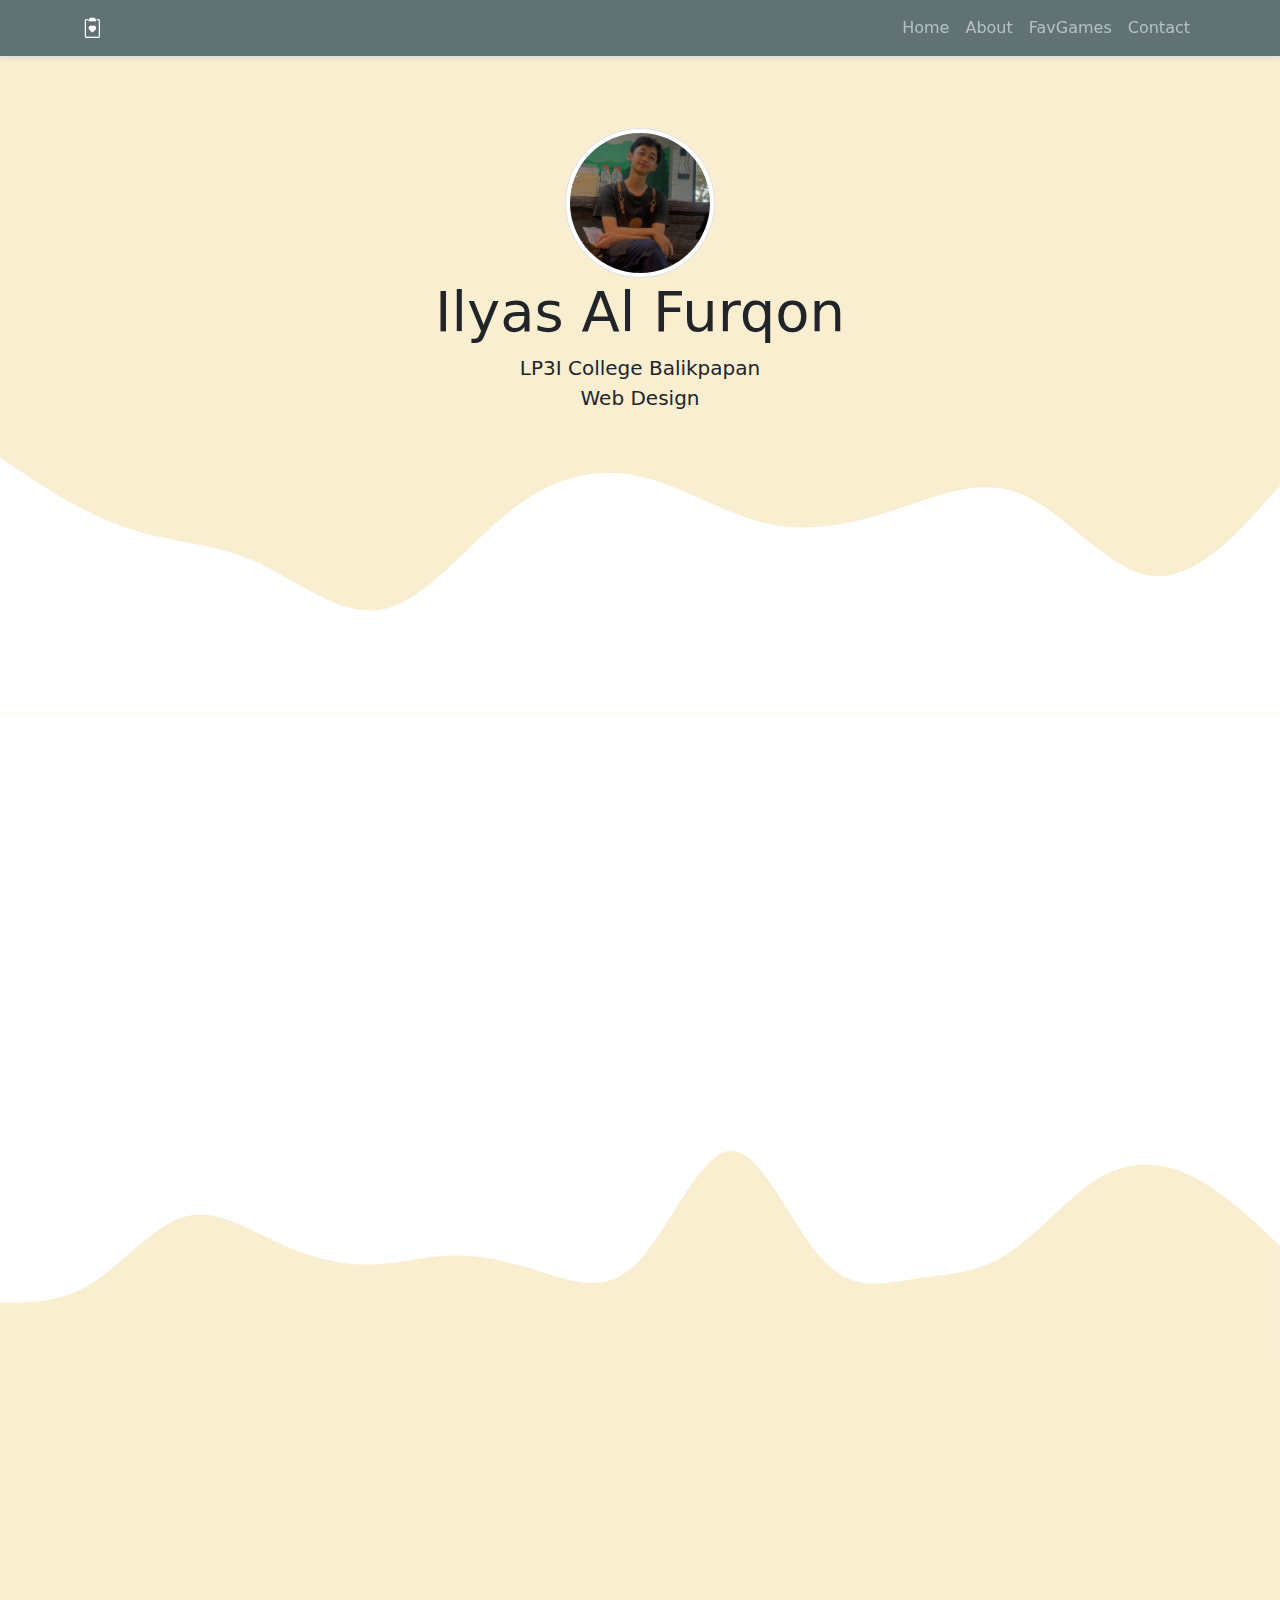
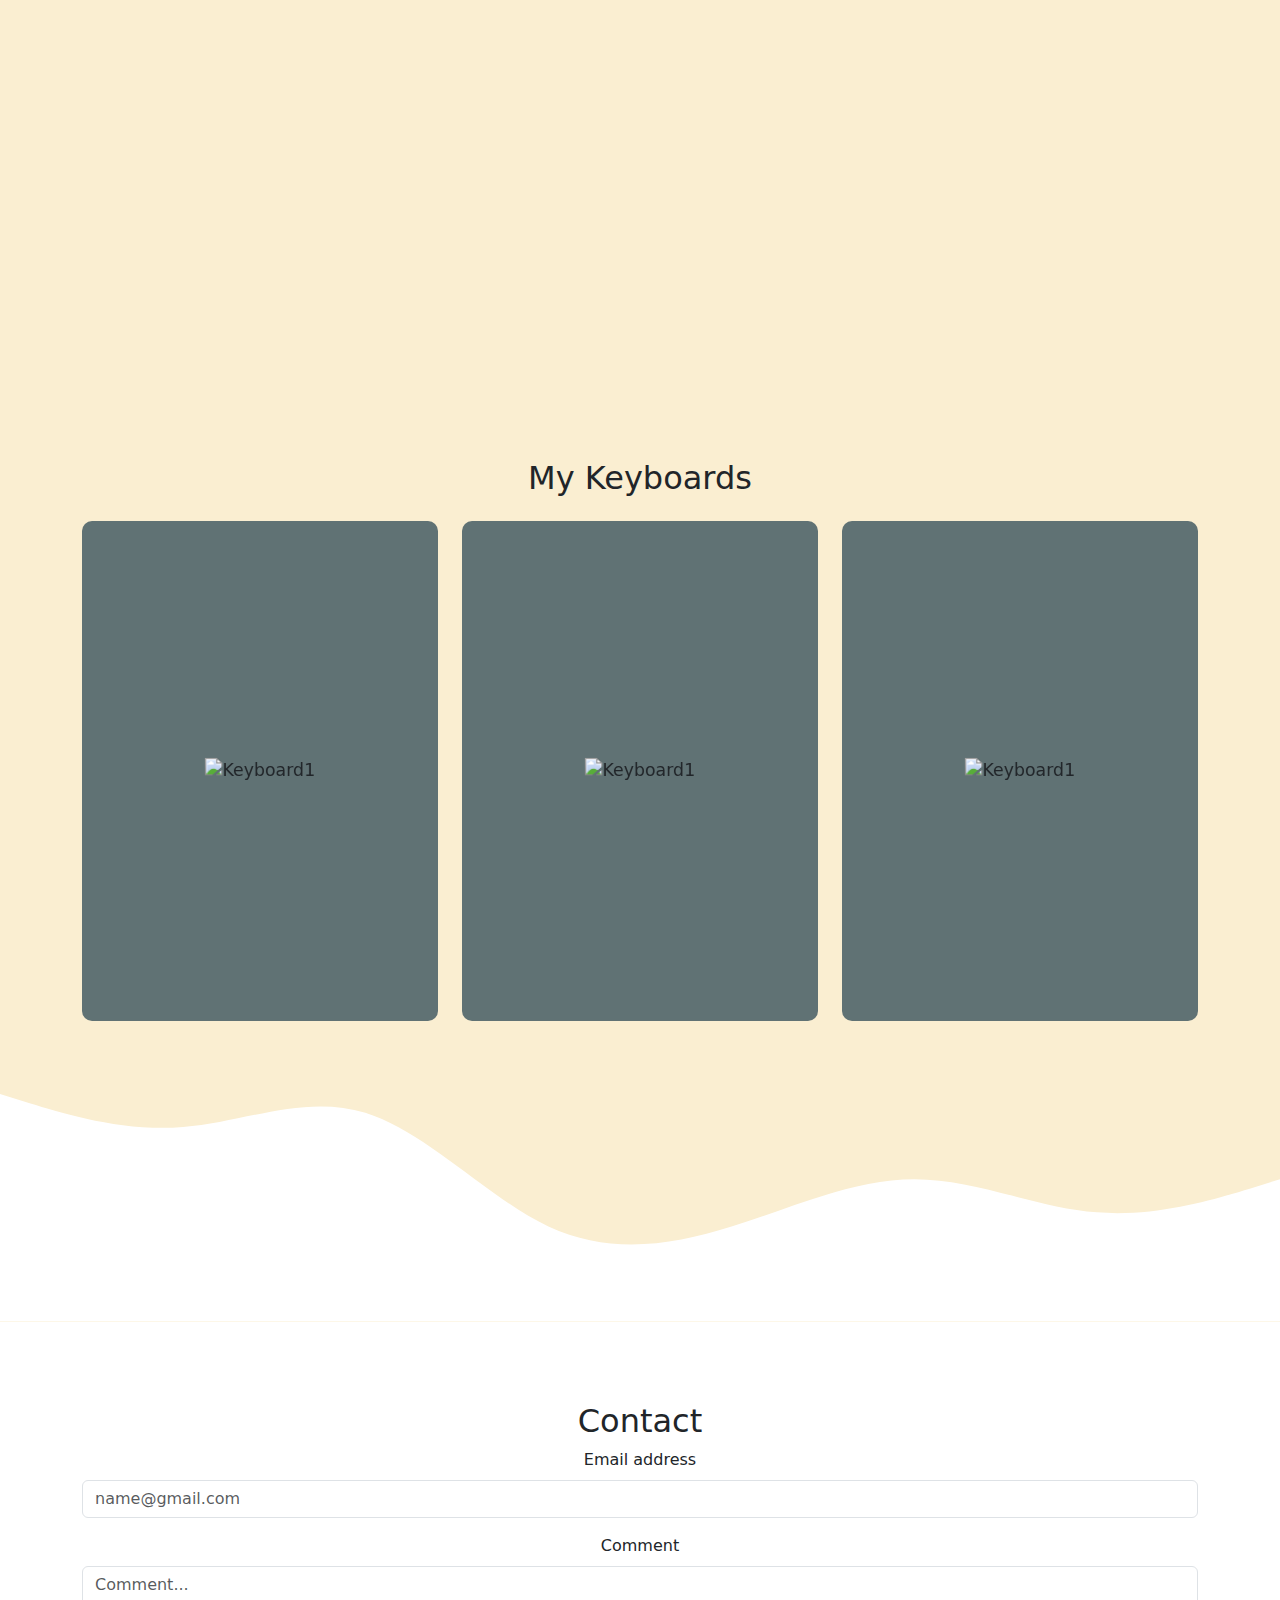
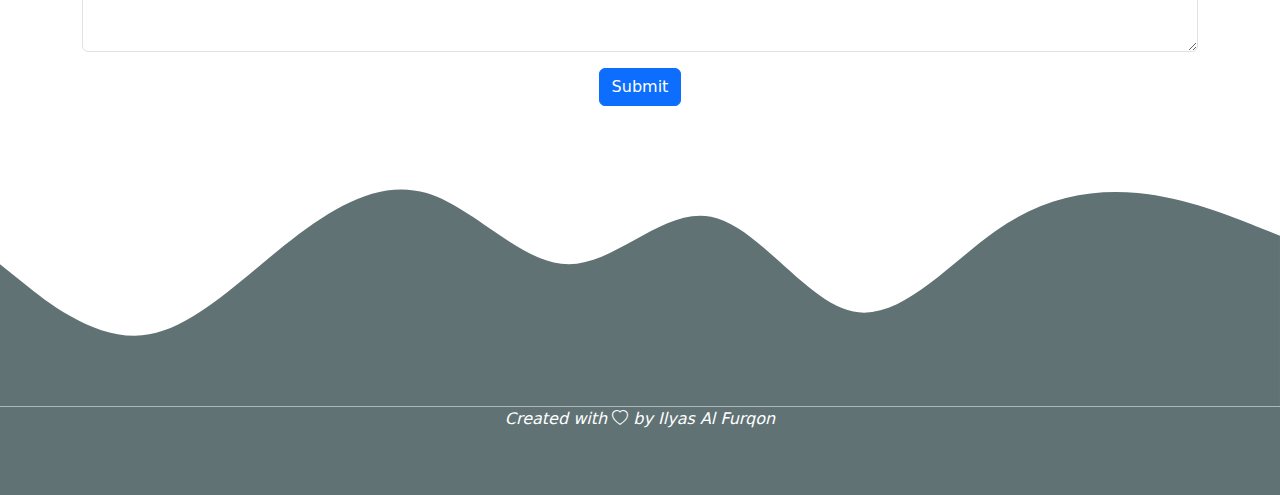
==== commit d4a73834: "menambahkan fitur tilt js pada card dan melakukan beberapa styling card dengan pseudo css" ====
--- a/index.html
+++ b/index.html
@@ -148,6 +148,42 @@
           </div>
         </div>
       </div>
+
+      <!-- Keyboard Gallery -->
+      <section id="my-keyboards">
+        <div class="container">
+          <div class="row text-center mb-3">
+            <div class="col">
+              <h2>My Keyboards</h2>
+            </div>
+          </div>
+          <div class="row">
+            <div class="col-md-6 col-lg-4 mb-3">
+              <div class="keyboard-box">
+                <h4 class="keyboard-name">Keychron k2</h4>
+                <img src="img/keyboard2.png" alt="Keyboard1" class="keyboard-img" />
+                <a href="#" class="btn btn-warning keyboard-detail-btn">Show Details!</a>
+              </div>
+            </div>
+            <div class="col-md-6 col-lg-4 mb-3">
+              <div class="keyboard-box">
+                <h4 class="keyboard-name">Keychron k2</h4>
+                <img src="img/keyboard2.png" alt="Keyboard1" class="keyboard-img" />
+                <a href="#" class="btn btn-warning keyboard-detail-btn">Show Details!</a>
+              </div>
+            </div>
+            <div class="col-md-6 col-lg-4 mb-3">
+              <div class="keyboard-box">
+                <h4 class="keyboard-name">Keychron k2</h4>
+                <img src="img/keyboard2.png" alt="Keyboard1" class="keyboard-img" />
+                <a href="#" class="btn btn-warning keyboard-detail-btn">Show Details!</a>
+              </div>
+            </div>
+          </div>
+        </div>
+      </section>
+      <!-- Keyboard Gallery END-->
+
       <svg xmlns="http://www.w3.org/2000/svg" viewBox="0 0 1440 320">
         <path
           fill="#ffffff"
@@ -264,5 +300,13 @@
       });
     </script>
     <!-- FORM -->
+
+    <script type="text/javascript" src="js/vanilla-tilt.min.js"></script>
+    <script type="text/javascript">
+      VanillaTilt.init(document.querySelectorAll(".keyboard-box"), {
+        max: 25,
+        speed: 400,
+      });
+    </script>
   </body>
 </html>
--- a/style.css
+++ b/style.css
@@ -10,3 +10,93 @@
 section {
   padding-top: 5rem;
 }
+
+/* Keyboard Gallery Section */
+
+.keyboard-box {
+  position: relative;
+  background-color: #607274;
+  border-radius: 10px;
+  height: 500px;
+  transform-style: preserve-3d;
+}
+
+.keyboard-box::before {
+  content: "MY";
+  position: absolute;
+  color: white;
+  font-size: 6em;
+  font-weight: bold;
+  font-style: italic;
+  top: 30px;
+  left: 50%;
+  transform: translate(-50%, 0);
+  opacity: 0;
+  transition: 0.5s;
+}
+
+.keyboard-box:hover::before {
+  opacity: 0.2;
+}
+
+.keyboard-box::after {
+  content: "KEYBOARD";
+  position: absolute;
+  color: white;
+  font-size: 4em;
+  font-weight: bold;
+  font-style: italic;
+  top: 350px;
+  left: 50%;
+  transform: translate(-50%, 0);
+  opacity: 0;
+  transition: 0.5s;
+}
+
+.keyboard-box:hover::after {
+  opacity: 0.2;
+}
+
+.keyboard-name {
+  position: absolute;
+  top: 0;
+  width: 100%;
+  color: #fff;
+  text-align: center;
+  font-size: 2em;
+  opacity: 0;
+  transform: translate3d(0, 0, 50px);
+  transition: 0.5s;
+}
+
+.keyboard-box:hover .keyboard-name {
+  top: 20px;
+  opacity: 1;
+}
+
+.keyboard-detail-btn {
+  position: absolute;
+  bottom: 0;
+  left: 50%;
+  transform: translate3d(-50%, 0, 100px);
+  opacity: 0;
+  transition: 0.5s;
+}
+
+.keyboard-box:hover .keyboard-detail-btn {
+  opacity: 1;
+  bottom: 20px;
+}
+
+.keyboard-img {
+  position: absolute;
+  top: 50%;
+  left: 50%;
+  transform: translate3d(-50%, -50%, 80px);
+  max-width: 300px;
+  transition: 0.5s;
+}
+
+.keyboard-box:hover .keyboard-img {
+  transform: translate3d(-50%, -50%, 80px) scale(1.2) rotate(10deg);
+}
